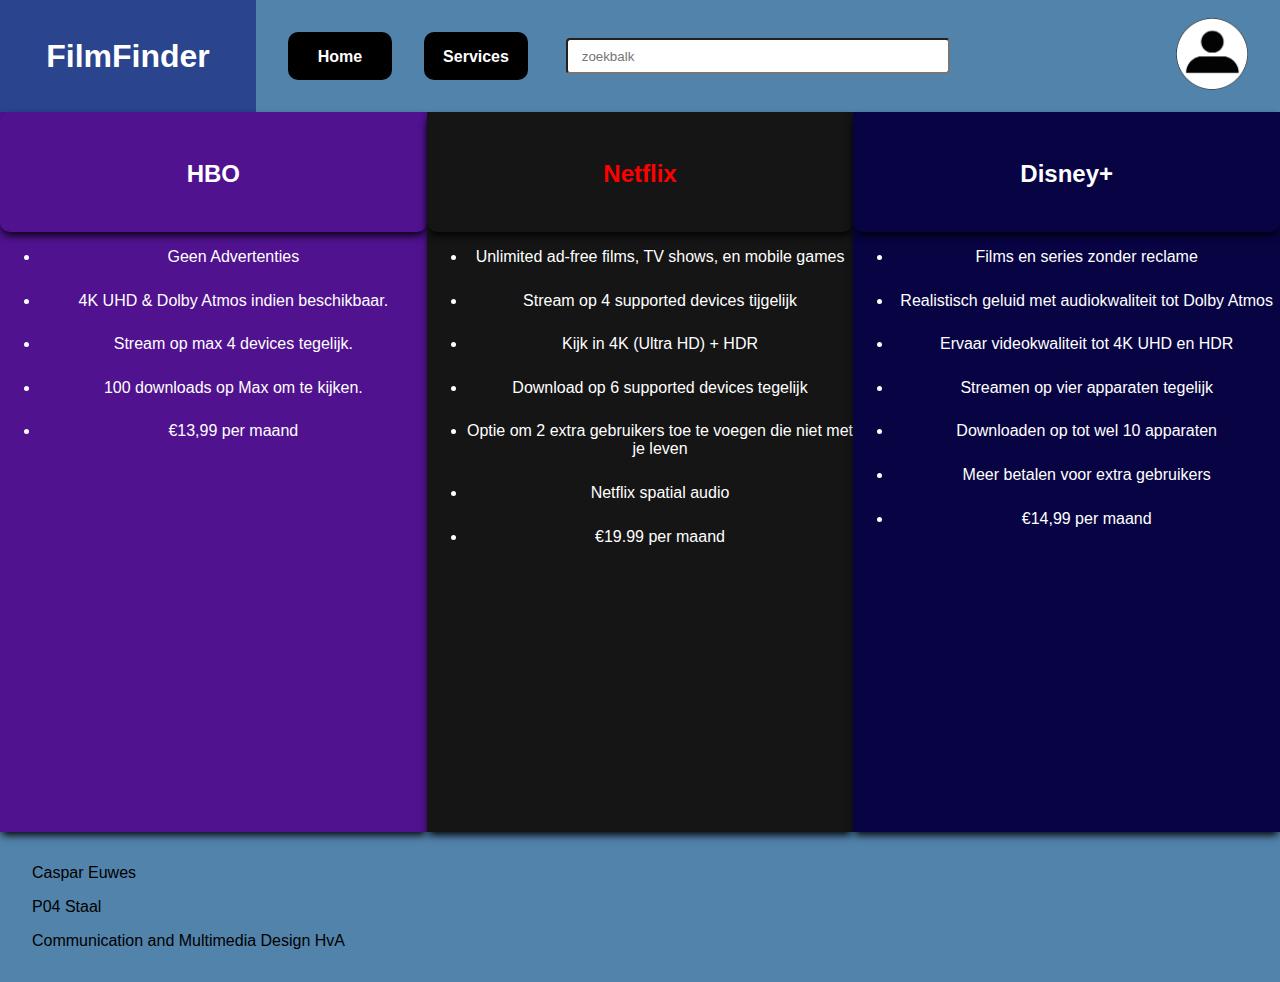
==== page2.html @ 48eb2183 "Add files via upload" ====
<!DOCTYPE html>
<html lang="nl">
<head>
    <meta charset="UTF-8">
    <meta name="viewport" content="width=device-width, initial-scale=1.0">
    <title>Document</title>
    <link rel="stylesheet" type="text/css" href="style.css" />
</head>
<body>
    <header>
        <nav>
            <h1>FilmFinder</h1>
            <a href="index.html" class="navButton">Home</a>
            <a href="page2.html" class="navButton">Services</a>
            <input type="search" placeholder="zoekbalk" />
            <a href="page3.html" id="profileNav"><img src="images/profileImage.png" alt="Bekijk profiel"></a>
        </nav>
    </header>
    <main id="mainP2">
        <section id="secHBO">
            <h2 class="service">HBO</h2>
                <ul>
                    <li>Geen Advertenties</li>
                    <li>4K UHD & Dolby Atmos indien beschikbaar.</li>
                    <li>Stream op max 4 devices tegelijk.</li>
                    <li>100 downloads op Max om te kijken.</li>
                    <li>€13,99 per maand</li>
                </ul>
        </section>
        <section id="secNetflix">
            <h2 class="service">Netflix</h2>
                <ul>
                    <li>Unlimited ad-free films, TV shows, en mobile games</li>
                    <li>Stream op 4 supported devices tijgelijk</li>
                    <li>Kijk in 4K (Ultra HD) + HDR</li>
                    <li>Download op 6 supported devices tegelijk</li>
                    <li>Optie om 2 extra gebruikers toe te voegen die niet met je leven</li>
                    <li>Netflix spatial audio </li>
                    <li>€19.99 per maand</li>
                </ul>
        </section>
        <section id="secDisney">
            <h2 class="service">Disney+</h2>
                <ul>
                    <li>Films en series zonder reclame</li>
                    <li>Realistisch geluid met audiokwaliteit tot Dolby Atmos</li>
                    <li>Ervaar videokwaliteit tot 4K UHD en HDR</li>
                    <li>Streamen op vier apparaten tegelijk</li>
                    <li>Downloaden op tot wel 10 apparaten</li>
                    <li>Meer betalen voor extra gebruikers</li>
                    <li>€14,99 per maand</li>
                </ul>
        </section>
    </main>
    <footer>
        <section>
            <p>Caspar Euwes</p>
            <p>P04 Staal</p>
            <p>Communication and Multimedia Design HvA</p>
        </section>
    </footer>
</body>
</html>
---- style.css ----
body {
    margin: 0;
    background-color: #becfcf;
}

/* Nav */

nav {
    width: 100%;
    height: 7em;
    background-color:#5283ab;
    display: flex;
    align-items: center;
}

h1 {
    width: 4em;
    height: 2.69em;
    display: flex;
    justify-content: center;
    align-items: center;
    color: white;
    background-color: #2a448e;
    font-family: sans-serif, Arial;
    padding: 1em 2em 1em 2em;
}

.navButton {
    text-decoration: none; 
    text-align: center;
    transition: 0.3s ease-in-out;
    margin-left: 2em;
    padding: 1em;
    width: 4.5em;
    height: 1em;
    background-color: black;
    color: white;
    font-family: sans-serif, Arial;
    font-weight: bold;
    border-radius: 10px;
}

.navButton:hover {
    transform: scale(1.1);
    transition: 0.3s ease-in-out;
}


input {
    background-color: #ffffff;
    padding: .5em 1em .5em 1em;
    margin: .4% 3% .4% 3%;
    border-radius: .3em;
    width: 30%;
    height: 2.7em;
}

#profileNav {
    position: absolute;
    right: 2em;
}

#profileNav img {
    width: 4.5em;
    height: 4.5em;
}

/* Page 1 */

#posterSec {
    display: flex;
    flex-wrap: wrap;
    background-color: #6493b9a7;
    box-shadow: 0 0.2em 0.5em;
    margin: 2em 0 4em 0;
    padding: 0.5em 12em 2em 12em;
}

.imageMainP1 {
    width: 15em;
    height: 20em;
    margin: 1em;
    box-shadow: 0 0.2em 0.5em black;
    border-radius: 5px;
}

.imageMainP1:hover {
    transform: scale(1.1);
    transition: 0.3s ease-in-out;
}

/* Page 2 */

#mainP2 {
    display: flex;
    flex-direction: row;
    text-align: center;
    height: 45em;
}

.service {
    width: 100%;
    height: 3em;
    padding-top: 2em;
    margin: 0;
    box-shadow: 0 5px 8px -2px #000000;
    border-radius: 10px;
}

#secHBO {
    background-color: #50128f;
    color: white;
    width: 35em;
    font-family: sans-serif, Arial;
    box-shadow: 0 5px 8px -2px #000000;
}

#secNetflix {
    background-color: #151515;
    color: red;
    width: 35em;
    font-family: sans-serif, Arial;
    box-shadow: 0 5px 8px -2px #000000;
}

#secDisney {
    background-color: #080444;
    color: white;
    width: 35em;
    font-family: sans-serif, Arial;
    box-shadow: 0 5px 8px -2px #000000;
}

#mainP2 ul li {
    margin-bottom: 1.6em;
    color: white;
}

/* Page 3 */

#mainP3 {
    display: flex;
    flex-direction: column;
    align-items: center;
    gap: 6em;
    margin: 2em;
}

#profileTop {
    display: flex;
    flex-direction: column;
    align-items: center;
    padding: 2em;
    border-radius: 10px;
    background-color: #5283ab;
    color: white;
    font-family: sans-serif, Arial;
    box-shadow: 0 4px 8px #000000;
    width: 30%;
}

#profileTop img {
    width: 8em;
    height: 8em;
    border-radius: 50%;
    box-shadow: 0 4px 8px #000000;
    transition: 2s ease;
}

#profileTop img:hover {
    animation: spin 1.5s linear;
    animation-delay: 3s;
    animation-iteration-count: 2;
}

@keyframes spin {
    0% {
        transform: rotate(0deg) scale(1.0);
    }
    50% {
        transform: rotate(180deg) scale(1.3);
    }
    100% {
        transform: rotate(360deg) scale(1.0);
    }
}

#saved {
    width: 100%;
    background-color: #5283ab;
    border-radius: 10px;
    padding: 1em;
    box-shadow: 0 4px 8px #000000;
    text-align: center;
    font-family: sans-serif, Arial;
    overflow-x: auto;
    white-space: nowrap;
}

.imageMainP3 {
    width: 10em;
    height: 15em;
    margin: 1em;
    box-shadow: 0 0.2em 0.5em black;
    border-radius: 5px;
}

.imageMainP3:hover {
    transform: scale(1.05);
    transition: 0.3s ease-in-out;
}

#saved::-webkit-scrollbar {
    display: none;
}

/* Page 4 */

video {
    width: 100%;
    background-color: black;
}

#arcaneSec {
    height: auto;
    width: auto;
    display: flex;
    gap: 2em;
    padding: 5em 0 5em 2em;
    font-family: Arial, sans-serif;
    background-color: #131313;
}

#arcanePoster {
    width: 18em;
    height: 25em;
    border-radius: 5px;
    box-shadow: 0 4px 6px rgba(0, 0, 0, 0.2);
}

#arcaneSec h2 {
    margin: 0 0 0.5em;
    font-size: 1.6em;
    color: #ffffff;
}

#arcaneSec p {
    margin-top: 1em;
    color: #ffffff;
    max-width: 37em;
}

/* Footer */

footer {
    display: flex;
    flex-direction: row;
    justify-content: space-between;
    padding: 1em 2em 1em 2em;
    margin: 0;
    background-color: #5283ab;
    font-family: sans-serif;
    width: match-parent;
}
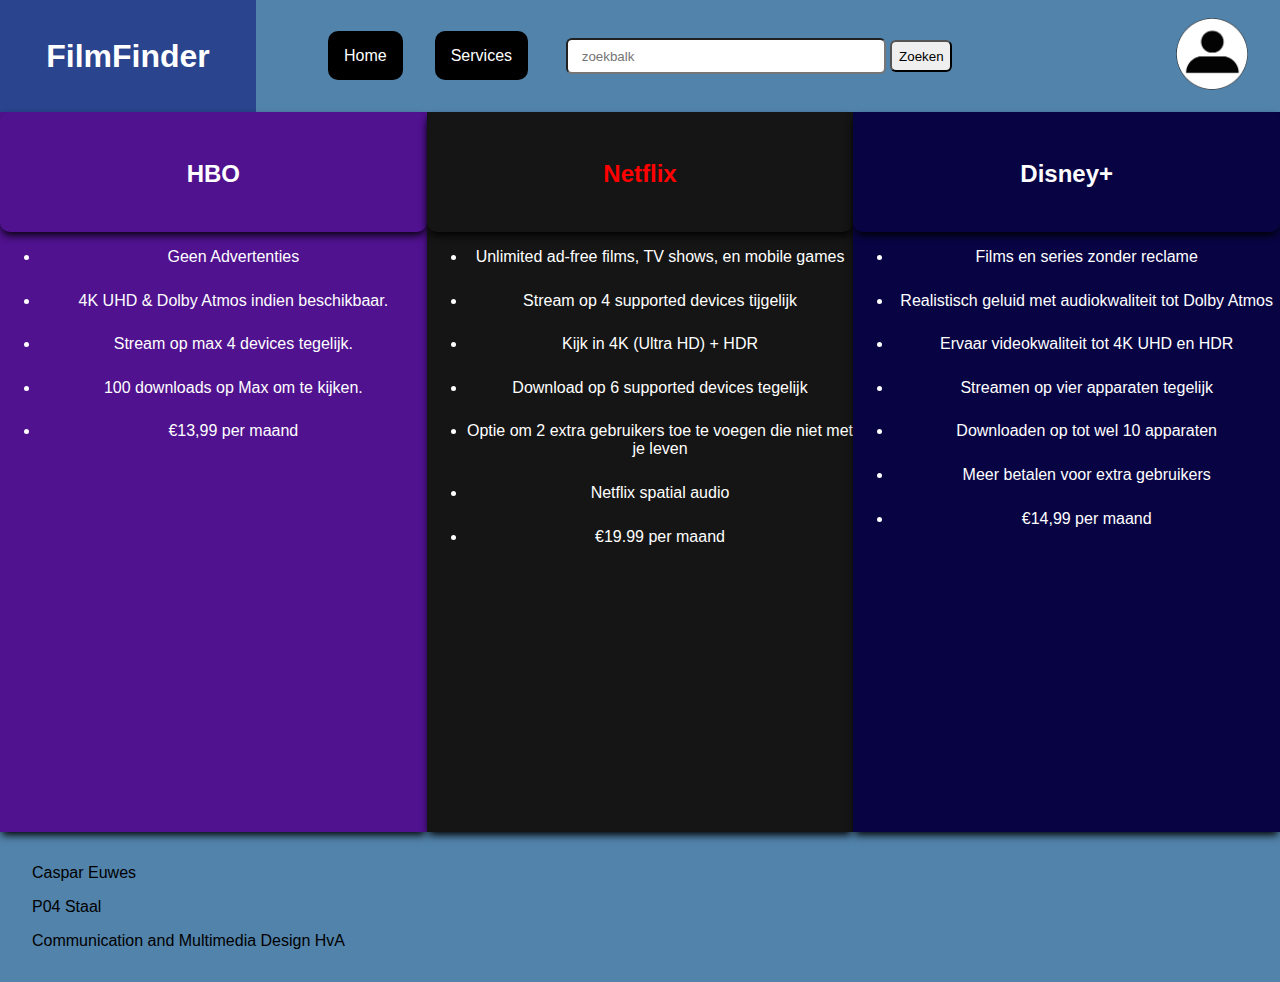
==== commit 70e01c02: "Add files via upload" ====
--- a/page2.html
+++ b/page2.html
@@ -3,18 +3,25 @@
 <head>
     <meta charset="UTF-8">
     <meta name="viewport" content="width=device-width, initial-scale=1.0">
-    <title>Document</title>
-    <link rel="stylesheet" type="text/css" href="style.css" />
+    <title>Services</title>
+    <link rel="stylesheet" type="text/css" href="styles/style.css">
 </head>
 <body>
     <header>
+        <h1>FilmFinder</h1>
         <nav>
-            <h1>FilmFinder</h1>
-            <a href="index.html" class="navButton">Home</a>
-            <a href="page2.html" class="navButton">Services</a>
-            <input type="search" placeholder="zoekbalk" />
-            <a href="page3.html" id="profileNav"><img src="images/profileImage.png" alt="Bekijk profiel"></a>
+            <ul>
+                <li><a href="index.html">Home</a></li>
+                <li><a href="page2.html">Services</a></li>
+            </ul>
         </nav>
+        <form>
+            <div>
+                <input type="search" placeholder="zoekbalk">
+                <button type="submit">Zoeken</button>
+            </div>
+        </form>
+        <a href="page3.html" id="profileNav"><img src="images/profileImage.png" alt="Bekijk profiel"></a>
     </header>
     <main id="mainP2">
         <section id="secHBO">
@@ -53,11 +60,11 @@
         </section>
     </main>
     <footer>
-        <section>
+        <div>
             <p>Caspar Euwes</p>
             <p>P04 Staal</p>
             <p>Communication and Multimedia Design HvA</p>
-        </section>
+        </div>
     </footer>
 </body>
 </html>--- a/styles/style.css
+++ b/styles/style.css
@@ -0,0 +1,307 @@
+body {
+    margin: 0;
+    background-color: #becfcf;
+}
+
+/* Nav */
+
+header {
+    width: 100%;
+    height: 7em;
+    background-color:#5283ab;
+    display: flex;
+    align-items: center;
+}
+
+h1 {
+    width: 4em;
+    height: 1.5em;
+    display: flex;
+    justify-content: center;
+    align-items: center;
+    color: white;
+    background-color: #2a448e;
+    font-family: sans-serif, Arial;
+    padding: 1em 2em 1em 2em;
+}
+
+nav ul {
+    list-style: none;
+    display: flex;
+}
+
+nav a {
+    text-decoration: none;
+    text-align: center;
+    background-color: black;
+    color: white;
+    margin-left: 2em;
+    padding: 1em;
+    border-radius: 10px;
+    transition: 0.3s ease-in-out;
+    font-family: sans-serif, Arial;
+}
+
+nav ul li:hover {
+    transform: scale(1.1);
+    transition: 0.3s ease-in-out;
+}
+
+form {
+    width: 50%;
+    margin: .4% 3% .4% 3%;
+}
+
+input {
+    background-color: #ffffff;
+    padding: .5em 1em .5em 1em;
+    border-radius: 6px;
+    width: 50%;
+    height: 2.7em;
+}
+
+form button{
+    padding: .5em .5em .5em .5em;
+    border-radius: 6px;
+}
+
+
+
+#profileNav {
+    position: absolute;
+    right: 2em;
+}
+
+#profileNav img {
+    width: 4.5em;
+    height: 4.5em;
+}
+
+/* Page 1 */
+
+#posterSec {
+    display: flex;
+    flex-wrap: wrap;
+    background-color: #6493b9a7;
+    box-shadow: 0 0.2em 0.5em;
+    margin: 2em 0 4em;
+    padding: 0.5em 12em 2em 17em;
+}
+
+#posterSec h2 {
+    color: white;
+    background-color: #528ab9a7;
+    margin-left: 4.5em;
+    box-shadow: 0 0.2em 0.8em black;
+    border-radius: 10px;
+    padding: .5em 10em .5em 10em;
+    font-family: sans-serif, arial;
+}
+
+#posterSec ul, #posterSec a {
+    list-style: none;
+    text-decoration: none;
+}
+
+#posterSec img {
+    width: 15em;
+    height: 20em;
+    margin: 1em;
+    box-shadow: 0 0.2em 0.5em black;
+    border-radius: 5px;
+}
+
+#posterSec img:hover {
+    transform: scale(1.1);
+    transition: 0.3s ease-in-out;
+}
+
+/* Page 2 */
+
+#mainP2 {
+    display: flex;
+    flex-direction: row;
+    text-align: center;
+    height: 45em;
+}
+
+.service {
+    width: 100%;
+    height: 3em;
+    padding-top: 2em;
+    margin: 0;
+    box-shadow: 0 5px 8px -2px #000000;
+    border-radius: 10px;
+}
+
+#secHBO {
+    background-color: #50128f;
+    color: white;
+    width: 35em;
+    font-family: sans-serif, Arial;
+    box-shadow: 0 5px 8px -2px #000000;
+}
+
+#secNetflix {
+    background-color: #151515;
+    color: red;
+    width: 35em;
+    font-family: sans-serif, Arial;
+    box-shadow: 0 5px 8px -2px #000000;
+}
+
+#secDisney {
+    background-color: #080444;
+    color: white;
+    width: 35em;
+    font-family: sans-serif, Arial;
+    box-shadow: 0 5px 8px -2px #000000;
+}
+
+#mainP2 ul li {
+    margin-bottom: 1.6em;
+    color: white;
+}
+
+/* Page 3 */
+
+#mainP3 {
+    display: flex;
+    flex-direction: column;
+    align-items: center;
+    gap: 6em;
+    margin: 2em;
+}
+
+#profileTop {
+    display: flex;
+    flex-direction: column;
+    align-items: center;
+    padding: 2em;
+    border-radius: 10px;
+    background-color: #5283ab;
+    color: white;
+    font-family: sans-serif, Arial;
+    box-shadow: 0 4px 8px #000000;
+    width: 30%;
+}
+
+#profileTop img {
+    width: 8em;
+    height: 8em;
+    border-radius: 50%;
+    box-shadow: 0 4px 8px #000000;
+    transition: 2s ease;
+}
+
+#profileTop img:hover {
+    animation: spin 1.5s linear;
+    animation-delay: 3s;
+    animation-iteration-count: 2;
+}
+
+@keyframes spin {
+    0% {
+        transform: rotate(0deg) scale(1.0);
+    }
+    50% {
+        transform: rotate(180deg) scale(1.3);
+    }
+    100% {
+        transform: rotate(360deg) scale(1.0);
+    }
+}
+
+#saved {
+    width: 100%;
+    background-color: #5283ab;
+    border-radius: 10px;
+    padding: 2em 1em 1em 1em;
+    box-shadow: 0 4px 8px #000000;
+    text-align: center;
+    font-family: sans-serif, Arial;
+    overflow-x: auto;
+    white-space: nowrap;
+}
+
+#saved h2 {
+    position: absolute;
+    left: 50%;
+    bottom: 27%;
+    color: white;
+    margin: 0;
+    font-size: 1.5em;
+}
+
+#saved ul {
+    list-style: none;
+}
+
+#saved a {
+    text-decoration: none;
+}
+
+#saved img {
+    width: 10em;
+    height: 15em;
+    margin: 1em;
+    box-shadow: 0 0.2em 0.5em black;
+    border-radius: 5px;
+}
+
+#saved img:hover {
+    transform: scale(1.05);
+    transition: 0.3s ease-in-out;
+}
+
+#saved::-webkit-scrollbar {
+    display: none;
+}
+
+/* Page 4 */
+
+video {
+    width: 100%;
+    background-color: black;
+}
+
+#arcaneSec {
+    height: auto;
+    width: auto;
+    display: flex;
+    gap: 2em;
+    padding: 5em 0 5em 2em;
+    font-family: Arial, sans-serif;
+    background-color: #131313;
+}
+
+#arcanePoster {
+    width: 18em;
+    height: 25em;
+    border-radius: 5px;
+    box-shadow: 0 4px 6px rgba(0, 0, 0, 0.2);
+}
+
+#arcaneSec h2 {
+    margin: 0 0 0.5em;
+    font-size: 1.6em;
+    color: #ffffff;
+}
+
+#arcaneSec p {
+    margin-top: 1em;
+    color: #ffffff;
+    max-width: 37em;
+}
+
+/* Footer */
+
+footer {
+    display: flex;
+    flex-direction: row;
+    justify-content: space-between;
+    padding: 1em 2em 1em 2em;
+    margin: 0;
+    background-color: #5283ab;
+    font-family: sans-serif;
+}